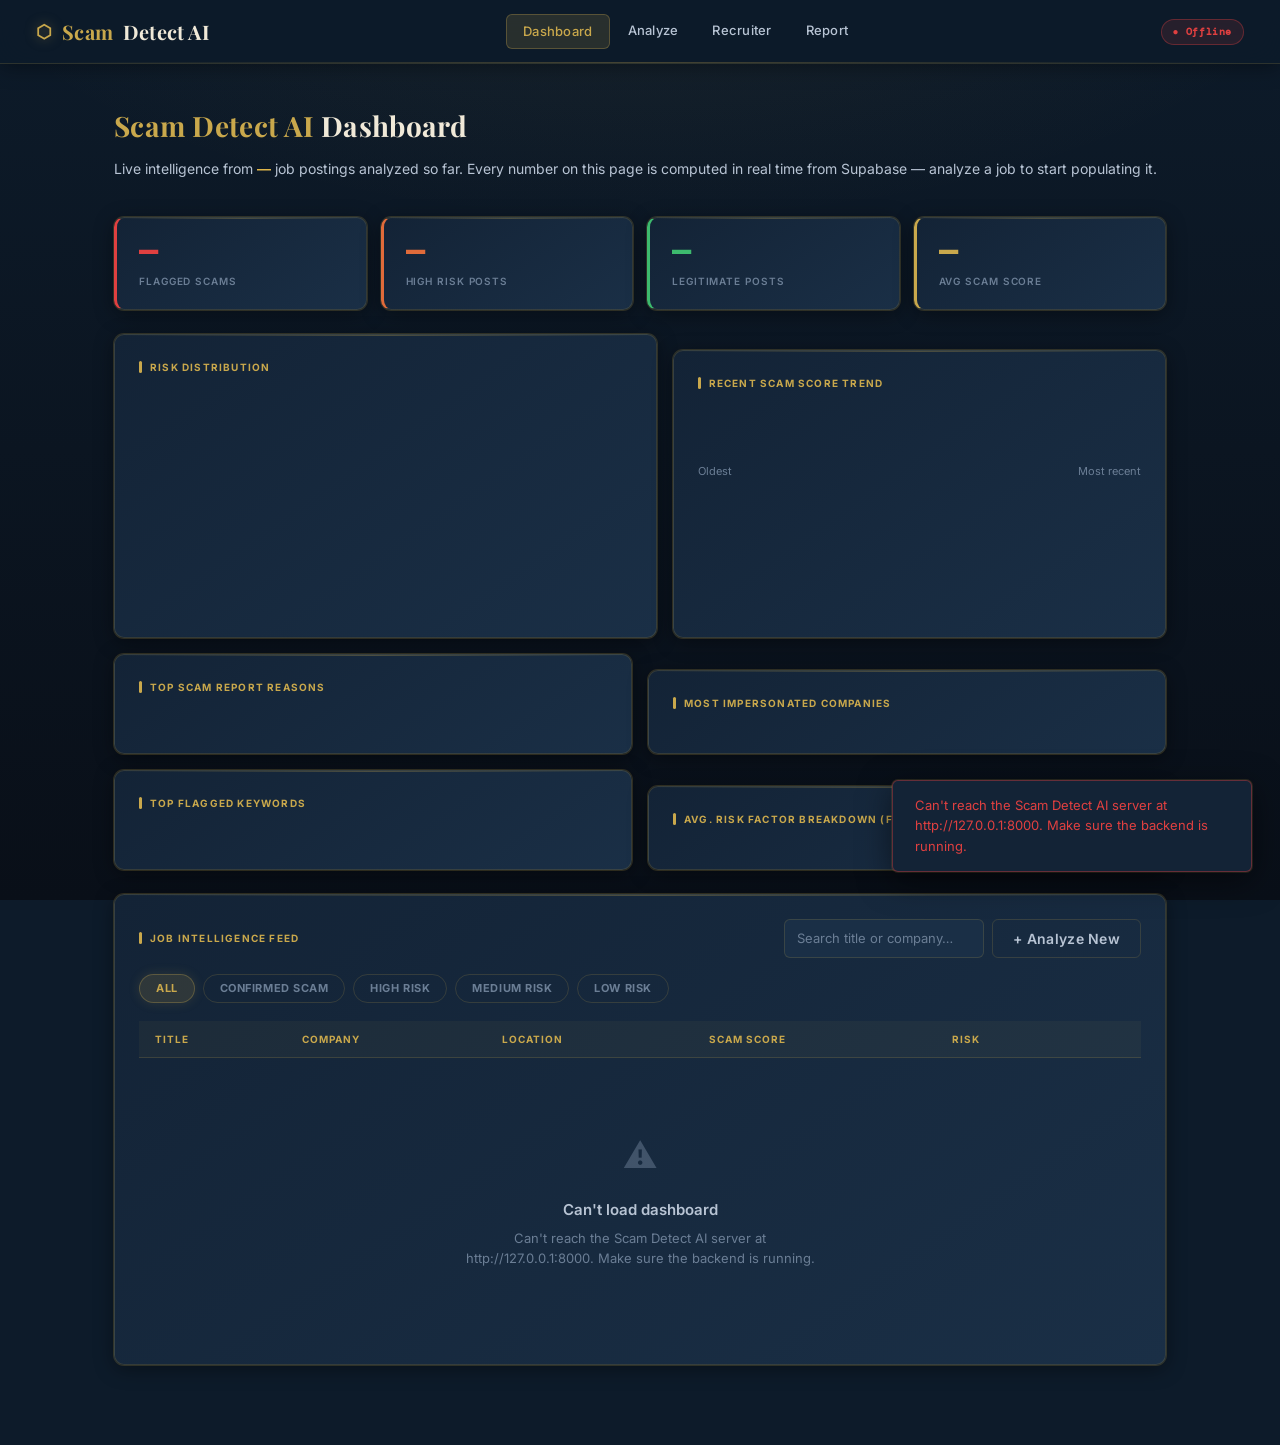
==== frontend/index.html @ e6880075 "Add files via upload" ====
<!DOCTYPE html>
<html lang="en">
<head>
<meta charset="UTF-8"/>
<meta name="viewport" content="width=device-width,initial-scale=1"/>
<title>Scam Detect AI — Job Scam Detection</title>
<link rel="stylesheet" href="style.css"/>
</head>
<body>

<nav class="nav">
  <div class="nav-logo"><span>Scam</span>Detect AI</div>
  <div class="nav-links">
    <a href="index.html" class="active">Dashboard</a>
    <a href="scamanalysis.html">Analyze</a>
    <a href="recruiter.html">Recruiter</a>
    <a href="report.html">Report</a>
  </div>
  <span class="api-status" id="apiStatus">● Checking…</span>
</nav>

<div class="page">
  <div class="page-header">
    <h1 style="font-family:var(--serif)"><span style="color:var(--gold)">Scam Detect AI</span> Dashboard</h1>
    <p>Live intelligence from <strong id="totalJobs">—</strong> job postings analyzed so far. Every number on this page is computed in real time from Supabase — analyze a job to start populating it.</p>
  </div>

  <!-- Stat cards -->
  <div class="stats-row" id="statsRow">
    <div class="stat-card danger"><div class="val" id="s-flagged">—</div><div class="lbl">Flagged Scams</div></div>
    <div class="stat-card warn"><div class="val" id="s-highrisk">—</div><div class="lbl">High Risk Posts</div></div>
    <div class="stat-card ok"><div class="val" id="s-legit">—</div><div class="lbl">Legitimate Posts</div></div>
    <div class="stat-card accent"><div class="val" id="s-avgscore">—</div><div class="lbl">Avg Scam Score</div></div>
  </div>

  <div style="display:grid;grid-template-columns:1.1fr 1fr;gap:16px;margin-bottom:16px">
    <!-- Risk distribution donut -->
    <div class="card chart-card">
      <div class="card-title">Risk Distribution</div>
      <div class="donut-wrap">
        <canvas id="riskDonut" width="180" height="180"></canvas>
        <div class="donut-legend" id="riskLegend"></div>
      </div>
    </div>
    <!-- Score trend -->
    <div class="card chart-card">
      <div class="card-title">Recent Scam Score Trend</div>
      <div id="trendEmpty" class="empty-state" style="padding:30px 10px;display:none">
        <div class="es-sub">Not enough analyzed jobs yet to show a trend.</div>
      </div>
      <div class="trend-strip" id="trendStrip"></div>
      <div style="display:flex;justify-content:space-between;margin-top:8px;font-size:11px;color:var(--text3)">
        <span>Oldest</span><span>Most recent</span>
      </div>
    </div>
  </div>

  <div style="display:grid;grid-template-columns:1fr 1fr;gap:16px;margin-bottom:16px">
    <!-- Top scam reasons -->
    <div class="card">
      <div class="card-title">Top Scam Report Reasons</div>
      <div id="reasonChart" class="reason-chart"></div>
    </div>
    <!-- Top flagged companies -->
    <div class="card">
      <div class="card-title">Most Impersonated Companies</div>
      <div id="companyChart" class="reason-chart"></div>
    </div>
  </div>

  <div style="display:grid;grid-template-columns:1fr 1fr;gap:16px;margin-bottom:24px">
    <!-- Top flagged keywords -->
    <div class="card">
      <div class="card-title">Top Flagged Keywords</div>
      <div id="keywordChart" class="reason-chart"></div>
    </div>
    <!-- Risk factor breakdown -->
    <div class="card">
      <div class="card-title">Avg. Risk Factor Breakdown (Flagged Jobs)</div>
      <div id="factorChart" class="factor-chart"></div>
    </div>
  </div>

  <!-- Job table -->
  <div class="card">
    <div style="display:flex;align-items:center;justify-content:space-between;margin-bottom:16px;flex-wrap:wrap;gap:10px">
      <div class="card-title" style="margin-bottom:0">Job Intelligence Feed</div>
      <div style="display:flex;gap:8px">
        <input id="searchInput" type="text" placeholder="Search title or company…" style="width:200px;padding:7px 12px;font-size:13px"/>
        <button class="btn-secondary" onclick="window.location='scamanalysis.html'" style="white-space:nowrap">+ Analyze New</button>
      </div>
    </div>

    <div class="pill-row" id="filterPills">
      <div class="pill active" data-filter="all">All</div>
      <div class="pill" data-filter="scam">Confirmed Scam</div>
      <div class="pill" data-filter="high">High Risk</div>
      <div class="pill" data-filter="medium">Medium Risk</div>
      <div class="pill" data-filter="low">Low Risk</div>
    </div>

    <div class="table-wrap">
      <table id="jobTable">
        <thead>
          <tr>
            <th>Title</th>
            <th>Company</th>
            <th>Location</th>
            <th>Scam Score</th>
            <th>Risk</th>
            <th></th>
          </tr>
        </thead>
        <tbody id="jobBody">
          <tr><td colspan="6" class="empty">Loading jobs…</td></tr>
        </tbody>
      </table>
    </div>
  </div>
</div>

<script src="demo-data.js"></script>
<script src="scamdetectai.js"></script>
<script>
let allJobs = [];
let filtered = [];
let activeFilter = "all";

renderApiStatus("#apiStatus");

function renderChartBars(containerId, data) {
  const el = qs("#" + containerId);
  if (!el) return;
  const entries = Object.entries(data || {});
  if (!entries.length) {
    el.innerHTML = `<div class="empty-state" style="padding:24px 10px">
      <div class="es-sub">No data yet. This fills in automatically as jobs are analyzed and reported.</div>
    </div>`;
    return;
  }
  const maxVal = Math.max(...entries.map(([, v]) => v));
  el.innerHTML = entries.map(([k, v]) => `
    <div class="reason-row">
      <span class="reason-name" title="${k}">${k}</span>
      <div class="reason-bar"><div class="reason-fill" style="width:${(v/maxVal*100).toFixed(1)}%"></div></div>
      <span class="reason-count">${v}</span>
    </div>`).join("");
}

function renderFactorChart(containerId, breakdown) {
  const el = qs("#" + containerId);
  if (!el) return;
  const labels = {
    keyword_risk: ["Keyword", "var(--scam)"],
    domain_risk: ["Domain", "var(--high)"],
    recruiter_risk: ["Recruiter", "var(--medium)"],
    salary_risk: ["Salary", "var(--gold2)"],
    report_risk: ["Reports", "var(--low)"],
  };
  const entries = Object.entries(breakdown || {}).filter(([k]) => labels[k]);
  if (!entries.length || entries.every(([, v]) => !v)) {
    el.innerHTML = `<div class="empty-state" style="padding:24px 10px">
      <div class="es-sub">No flagged jobs yet — this fills in once postings are analyzed.</div>
    </div>`;
    return;
  }
  el.innerHTML = entries.map(([k, v]) => {
    const [name, color] = labels[k];
    return `<div class="factor-row">
      <span class="factor-name">${name}</span>
      <div class="factor-bar"><div class="factor-fill" style="width:${Math.min(v,100).toFixed(1)}%;background:${color}"></div></div>
      <span class="factor-val">${v.toFixed(1)}</span>
    </div>`;
  }).join("");
}

function drawDonut(canvasId, segments) {
  const canvas = qs("#" + canvasId);
  const ctx = canvas.getContext("2d");
  const total = segments.reduce((s, x) => s + x.value, 0);
  const cx = canvas.width / 2, cy = canvas.height / 2, r = Math.min(cx, cy) - 8, inner = r * 0.6;
  ctx.clearRect(0, 0, canvas.width, canvas.height);

  if (total === 0) {
    ctx.beginPath();
    ctx.arc(cx, cy, r, 0, Math.PI * 2);
    ctx.strokeStyle = "rgba(255,255,255,.08)";
    ctx.lineWidth = r - inner;
    ctx.stroke();
    ctx.fillStyle = "#6b7e95";
    ctx.font = "12px Inter, sans-serif";
    ctx.textAlign = "center";
    ctx.fillText("No data", cx, cy + 4);
    return;
  }

  let start = -Math.PI / 2;
  segments.forEach(seg => {
    if (seg.value <= 0) return;
    const angle = (seg.value / total) * Math.PI * 2;
    ctx.beginPath();
    ctx.arc(cx, cy, (r + inner) / 2, start, start + angle);
    ctx.lineWidth = r - inner;
    ctx.strokeStyle = seg.color;
    ctx.stroke();
    start += angle;
  });

  ctx.fillStyle = "#f0e9d8";
  ctx.font = "700 20px 'DM Mono', monospace";
  ctx.textAlign = "center";
  ctx.fillText(total.toLocaleString(), cx, cy - 2);
  ctx.fillStyle = "#6b7e95";
  ctx.font = "10px Inter, sans-serif";
  ctx.fillText("total", cx, cy + 14);
}

function renderRiskDonut(stats) {
  const scam = stats.high_risk_jobs ? Math.min(stats.high_risk_jobs, stats.flagged_jobs || stats.high_risk_jobs) : 0;
  const flaggedNotHigh = Math.max((stats.flagged_jobs || 0) - (stats.high_risk_jobs || 0), 0);
  const legit = stats.legit_jobs || 0;

  const segs = [
    { label: "Confirmed / High Risk", value: stats.high_risk_jobs || 0, color: "#e04040" },
    { label: "Flagged (Medium)", value: flaggedNotHigh, color: "#e8a83b" },
    { label: "Legitimate", value: legit, color: "#3dba6e" },
  ];
  drawDonut("riskDonut", segs);

  qs("#riskLegend").innerHTML = segs.map(s => `
    <div class="donut-legend-item">
      <span class="dot" style="background:${s.color}"></span>
      <span class="lname">${s.label}</span>
      <span class="lval">${s.value.toLocaleString()}</span>
    </div>`).join("");
}

function renderTrend(recentFlagged) {
  const strip = qs("#trendStrip");
  const emptyEl = qs("#trendEmpty");
  if (!recentFlagged || recentFlagged.length < 2) {
    strip.style.display = "none";
    emptyEl.style.display = "";
    return;
  }
  strip.style.display = "flex";
  emptyEl.style.display = "none";
  const scores = recentFlagged.map(j => j.score).reverse();
  const max = Math.max(...scores, 1);
  strip.innerHTML = scores.map(s => `<div class="trend-bar" style="height:${Math.max((s / max) * 100, 4)}%" title="${s.toFixed(1)}"></div>`).join("");
}

function renderTable() {
  const tbody = qs("#jobBody");

  if (!allJobs.length) {
    tbody.innerHTML = `<tr><td colspan="6">
      <div class="empty-state">
        <div class="es-icon">◎</div>
        <div class="es-title">No flagged jobs yet</div>
        <div class="es-sub">Analyze a job posting to start building your live intelligence feed. Every result is stored in Supabase and shows up here.</div>
      </div>
    </td></tr>`;
    return;
  }

  if (!filtered.length) {
    tbody.innerHTML = `<tr><td colspan="6" class="empty">No jobs match this filter.</td></tr>`;
    return;
  }

  tbody.innerHTML = filtered.map(j => {
    const cls = scoreClass(j.score);
    return `<tr>
      <td style="color:var(--text);font-weight:500;max-width:240px;overflow:hidden;text-overflow:ellipsis;white-space:nowrap" title="${j.title}">${j.title || "—"}</td>
      <td class="company">${j.company || "—"}</td>
      <td style="color:var(--text2);font-size:12px">${j.location || "—"}</td>
      <td class="mono" style="color:${scoreColor(j.score)}">${j.score.toFixed(1)}</td>
      <td><span class="badge ${cls}">${riskLabel(j.score).label}</span></td>
      <td><a href="scamanalysis.html" style="font-size:12px;color:var(--gold2)">Re-analyze →</a></td>
    </tr>`;
  }).join("");
}

function applyFilter() {
  const search = qs("#searchInput").value.toLowerCase();
  filtered = allJobs.filter(j => {
    const matchSearch = !search || (j.title||"").toLowerCase().includes(search) || (j.company||"").toLowerCase().includes(search);
    const cls = scoreClass(j.score);
    const matchFilter = activeFilter === "all" || cls === activeFilter;
    return matchSearch && matchFilter;
  });
  renderTable();
}

async function init() {
  let stats;
  let isDemo = false;
  try {
    stats = await fetchDashboard();
  } catch (err) {
    toast(err.message, "error");
    qs("#jobBody").innerHTML = `<tr><td colspan="6">
      <div class="empty-state">
        <div class="es-icon">⚠</div>
        <div class="es-title">Can't load dashboard</div>
        <div class="es-sub">${err.message}</div>
      </div>
    </td></tr>`;
    return;
  }

  // If Supabase genuinely has no analyzed jobs yet, fall back to sample
  // data (generated by the real scoring model — see demo-data.js) so the
  // dashboard isn't empty.
  if (!stats.total_jobs && typeof DEMO_DASHBOARD_DATA !== "undefined") {
    stats = DEMO_DASHBOARD_DATA;
    isDemo = true;
  }

  qs("#totalJobs").textContent = (stats.total_jobs || 0).toLocaleString();
  qs("#s-flagged").textContent = (stats.flagged_jobs || 0).toLocaleString();
  qs("#s-highrisk").textContent = (stats.high_risk_jobs || 0).toLocaleString();
  qs("#s-legit").textContent = (stats.legit_jobs || 0).toLocaleString();
  qs("#s-avgscore").textContent = (stats.avg_scam_score || 0).toFixed(1) + "%";

  renderRiskDonut(stats);
  renderChartBars("reasonChart", stats.report_reasons || {});
  renderChartBars("companyChart", stats.top_flagged_domains || {});
  renderChartBars("keywordChart", stats.top_keywords || {});
  renderFactorChart("factorChart", stats.avg_risk_breakdown || {});
  renderTrend(stats.recent_flagged || []);

  allJobs = [
    ...(stats.recent_flagged || []).map(j => ({ title: j.title, company: j.company, location: j.location, score: j.score })),
    ...(isDemo ? (stats.recent_legit || []).map(j => ({ title: j.title, company: j.company, location: j.location, score: j.score })) : []),
  ];
  filtered = allJobs;
  renderTable();
}

qsa("#filterPills .pill").forEach(p => {
  p.addEventListener("click", () => {
    qsa("#filterPills .pill").forEach(x => x.classList.remove("active"));
    p.classList.add("active");
    activeFilter = p.dataset.filter;
    applyFilter();
  });
});

qs("#searchInput").addEventListener("input", applyFilter);

init();
</script>
</body>
</html>
---- frontend/style.css ----
/* Scam Detect AI — Professional Gold & Navy Blue Theme */
@import url('https://fonts.googleapis.com/css2?family=Playfair+Display:wght@600;700&family=DM+Mono:wght@300;400;500&family=Inter:wght@400;500;600;700&display=swap');

:root {
  /* ── Core Palette ── */
  --navy:        #0d1b2a;
  --navy2:       #132336;
  --navy3:       #1a2f46;
  --navy4:       #1f3a57;
  --navy5:       #243f60;

  --gold:        #c9a84c;
  --gold2:       #e2b84a;
  --gold3:       #f0cc6e;
  --gold-dim:    rgba(201,168,76,.15);
  --gold-rim:    rgba(201,168,76,.30);

  /* ── Semantic roles ── */
  --bg:          var(--navy);
  --bg2:         var(--navy2);
  --bg3:         var(--navy3);
  --border:      rgba(201,168,76,.18);
  --border2:     rgba(201,168,76,.30);

  --text:        #f0e9d8;
  --text2:       #b8c4d4;
  --text3:       #6b7e95;

  --accent:      var(--gold);
  --accent2:     var(--gold2);

  /* ── Risk colours ── */
  --low:         #3dba6e;
  --medium:      #e8a83b;
  --high:        #e06b3a;
  --scam:        #e04040;

  --low-bg:      rgba(61,186,110,.12);
  --medium-bg:   rgba(232,168,59,.12);
  --high-bg:     rgba(224,107,58,.12);
  --scam-bg:     rgba(224,64,64,.12);

  /* ── Typography ── */
  --mono:        'DM Mono', monospace;
  --sans:        'Inter', system-ui, sans-serif;
  --serif:       'Playfair Display', Georgia, serif;

  /* ── Geometry ── */
  --radius:      10px;
  --radius2:     6px;
  --shadow:      0 4px 24px rgba(0,0,0,.45), 0 1px 4px rgba(0,0,0,.25);
  --shadow-gold: 0 0 0 1px rgba(201,168,76,.20), 0 4px 20px rgba(0,0,0,.4);
}

*, *::before, *::after { box-sizing: border-box; margin: 0; padding: 0; }
html { scroll-behavior: smooth; }
body {
  font-family: var(--sans);
  background: var(--bg);
  color: var(--text);
  min-height: 100vh;
  font-size: 14px;
  line-height: 1.6;
  -webkit-font-smoothing: antialiased;
  background-image:
    radial-gradient(ellipse 80% 50% at 50% -10%, rgba(201,168,76,.07) 0%, transparent 70%),
    linear-gradient(180deg, var(--navy) 0%, #090f18 100%);
  background-attachment: fixed;
}
a { color: var(--gold2); text-decoration: none; transition: color .2s; }
a:hover { color: var(--gold3); text-decoration: none; }

input, textarea, select {
  font-family: var(--sans);
  background: var(--navy3);
  border: 1px solid var(--border);
  color: var(--text);
  border-radius: var(--radius2);
  padding: 10px 14px;
  width: 100%;
  font-size: 14px;
  outline: none;
  transition: border .2s, box-shadow .2s;
}
input:focus, textarea:focus, select:focus {
  border-color: var(--gold);
  box-shadow: 0 0 0 3px rgba(201,168,76,.12);
}
input::placeholder, textarea::placeholder { color: var(--text3); }
select option { background: var(--navy3); color: var(--text); }
textarea { resize: vertical; min-height: 100px; }

button {
  font-family: var(--sans);
  cursor: pointer;
  border: none;
  border-radius: var(--radius2);
  font-size: 14px;
  font-weight: 600;
  transition: all .2s;
  letter-spacing: .02em;
}
button:active { transform: scale(.98); }
button:disabled { opacity: .4; cursor: not-allowed; }

label {
  font-size: 11px;
  color: var(--gold);
  font-weight: 600;
  letter-spacing: .09em;
  text-transform: uppercase;
  margin-bottom: 5px;
  display: block;
}

/* ── Navigation ── */
.nav {
  display: flex; align-items: center; justify-content: space-between;
  padding: 0 36px; height: 64px;
  background: rgba(13,27,42,.92);
  border-bottom: 1px solid var(--border);
  position: sticky; top: 0; z-index: 100;
  backdrop-filter: blur(16px);
  box-shadow: 0 2px 20px rgba(0,0,0,.4);
}
.nav::after {
  content: '';
  position: absolute; bottom: 0; left: 36px; right: 36px; height: 1px;
  background: linear-gradient(90deg, transparent, var(--gold-rim), transparent);
}
.nav-logo {
  font-family: var(--serif);
  font-size: 20px;
  font-weight: 700;
  color: var(--text);
  display: flex;
  align-items: center;
  gap: 10px;
  letter-spacing: .01em;
}
.nav-logo span { color: var(--gold); }
.nav-logo::before {
  content: '⬡';
  color: var(--gold);
  font-size: 18px;
  filter: drop-shadow(0 0 6px rgba(201,168,76,.5));
}
.nav-links { display: flex; gap: 2px; }
.nav-links a {
  color: var(--text2);
  font-size: 13px;
  font-weight: 500;
  padding: 6px 16px;
  border-radius: var(--radius2);
  transition: all .2s;
  letter-spacing: .02em;
}
.nav-links a:hover { color: var(--gold2); background: var(--gold-dim); }
.nav-links a.active {
  color: var(--gold);
  background: var(--gold-dim);
  border: 1px solid var(--gold-rim);
}

/* ── Page shell ── */
.page { max-width: 1100px; margin: 0 auto; padding: 40px 24px 80px; }
.page-header { margin-bottom: 36px; }
.page-header h1 {
  font-family: var(--serif);
  font-size: 28px;
  font-weight: 700;
  color: var(--text);
  margin-bottom: 8px;
  letter-spacing: .01em;
}
.page-header h1 .gold { color: var(--gold); }
.page-header p { color: var(--text2); font-size: 14px; line-height: 1.7; }
.page-header strong { color: var(--gold2); font-weight: 600; }

/* ── Cards ── */
.card {
  background: linear-gradient(145deg, var(--navy2), var(--navy3));
  border: 1px solid var(--border);
  border-radius: var(--radius);
  padding: 24px;
  box-shadow: var(--shadow-gold);
  position: relative;
  overflow: hidden;
}
.card::before {
  content: '';
  position: absolute; top: 0; left: 0; right: 0; height: 1px;
  background: linear-gradient(90deg, transparent, var(--gold-rim), transparent);
}
.card + .card { margin-top: 16px; }
.card-title {
  font-size: 10px;
  font-weight: 700;
  text-transform: uppercase;
  letter-spacing: .12em;
  color: var(--gold);
  margin-bottom: 18px;
  display: flex;
  align-items: center;
  gap: 8px;
}
.card-title::before {
  content: '';
  display: inline-block;
  width: 3px; height: 12px;
  background: var(--gold);
  border-radius: 2px;
  flex-shrink: 0;
}

/* ── Form grid ── */
.form-grid { display: grid; grid-template-columns: 1fr 1fr; gap: 16px; }
.form-grid .full { grid-column: 1 / -1; }
.form-group { display: flex; flex-direction: column; gap: 6px; }

/* ── Buttons ── */
.btn-primary {
  background: linear-gradient(135deg, var(--gold) 0%, var(--gold2) 100%);
  color: var(--navy);
  padding: 11px 26px;
  font-size: 14px;
  font-weight: 700;
  letter-spacing: .04em;
  box-shadow: 0 2px 12px rgba(201,168,76,.35), inset 0 1px 0 rgba(255,255,255,.15);
}
.btn-primary:hover:not(:disabled) {
  background: linear-gradient(135deg, var(--gold2) 0%, var(--gold3) 100%);
  box-shadow: 0 4px 20px rgba(201,168,76,.45);
  transform: translateY(-1px);
}
.btn-secondary {
  background: transparent;
  color: var(--text2);
  border: 1px solid var(--border);
  padding: 10px 20px;
}
.btn-secondary:hover:not(:disabled) {
  border-color: var(--gold-rim);
  color: var(--gold2);
  background: var(--gold-dim);
}
.btn-danger {
  background: var(--scam-bg);
  color: var(--scam);
  border: 1px solid rgba(224,64,64,.35);
  padding: 10px 20px;
}
.btn-danger:hover:not(:disabled) {
  background: rgba(224,64,64,.2);
}

/* ── Risk badges ── */
.badge {
  display: inline-flex; align-items: center; gap: 5px;
  padding: 4px 12px; border-radius: 100px;
  font-size: 11px; font-weight: 700; font-family: var(--mono);
  letter-spacing: .06em; text-transform: uppercase;
}
.badge.low    { background: var(--low-bg);    color: var(--low);    border: 1px solid rgba(61,186,110,.25); }
.badge.medium { background: var(--medium-bg); color: var(--medium); border: 1px solid rgba(232,168,59,.25); }
.badge.high   { background: var(--high-bg);   color: var(--high);   border: 1px solid rgba(224,107,58,.25); }
.badge.scam   { background: var(--scam-bg);   color: var(--scam);   border: 1px solid rgba(224,64,64,.25); }

/* ── Score ring ── */
.score-ring-wrap { display: flex; align-items: center; gap: 24px; margin-bottom: 20px; }
.score-ring { position: relative; width: 108px; height: 108px; flex-shrink: 0; }
.score-ring svg { transform: rotate(-90deg); filter: drop-shadow(0 0 8px rgba(201,168,76,.2)); }
.score-ring .ring-val {
  position: absolute; inset: 0; display: flex; flex-direction: column;
  align-items: center; justify-content: center;
  font-family: var(--mono); font-size: 24px; font-weight: 500; line-height: 1;
}
.score-ring .ring-val small { font-size: 11px; color: var(--text3); margin-top: 3px; }
.score-meta h2 { font-family: var(--serif); font-size: 20px; font-weight: 700; margin-bottom: 6px; }
.score-meta p { color: var(--text2); font-size: 13px; max-width: 380px; line-height: 1.6; }

/* ── Risk breakdown bars ── */
.breakdown-grid { display: grid; grid-template-columns: 1fr 1fr; gap: 14px; margin-top: 16px; }
.breakdown-item { display: flex; flex-direction: column; gap: 6px; }
.breakdown-label { font-size: 11px; color: var(--text2); display: flex; justify-content: space-between; font-weight: 500; }
.breakdown-bar { height: 5px; background: rgba(255,255,255,.06); border-radius: 3px; overflow: hidden; }
.breakdown-bar-fill { height: 100%; border-radius: 3px; transition: width .6s ease; }

/* ── Keyword tags ── */
.kw-tags { display: flex; flex-wrap: wrap; gap: 6px; margin-top: 10px; }
.kw-tag {
  background: rgba(224,64,64,.12);
  color: #f87171;
  border: 1px solid rgba(224,64,64,.25);
  padding: 3px 10px; border-radius: 100px;
  font-size: 11px; font-family: var(--mono); letter-spacing: .04em;
}

/* ── Table ── */
.table-wrap { overflow-x: auto; }
table { width: 100%; border-collapse: collapse; font-size: 13px; }
th {
  text-align: left; padding: 10px 16px;
  color: var(--gold); font-weight: 700;
  font-size: 10px; text-transform: uppercase; letter-spacing: .1em;
  border-bottom: 1px solid var(--border);
  background: rgba(201,168,76,.05);
}
td { padding: 11px 16px; border-bottom: 1px solid rgba(201,168,76,.08); color: var(--text2); }
tr:last-child td { border-bottom: none; }
tr:hover td { background: rgba(201,168,76,.04); }
td.company { color: var(--text); font-weight: 500; }

/* ── Stat cards ── */
.stats-row { display: grid; grid-template-columns: repeat(4, 1fr); gap: 14px; margin-bottom: 24px; }
.stat-card {
  background: linear-gradient(145deg, var(--navy2), var(--navy3));
  border: 1px solid var(--border);
  border-radius: var(--radius);
  padding: 20px 22px;
  box-shadow: var(--shadow-gold);
  position: relative; overflow: hidden;
}
.stat-card::before {
  content: '';
  position: absolute; top: 0; left: 0; right: 0; height: 1px;
  background: linear-gradient(90deg, transparent, var(--gold-rim), transparent);
}
.stat-card .val {
  font-size: 30px; font-weight: 700;
  font-family: var(--mono); line-height: 1; margin-bottom: 5px;
}
.stat-card .lbl {
  font-size: 10px; color: var(--text3);
  text-transform: uppercase; letter-spacing: .09em; font-weight: 600;
}
.stat-card.danger { border-left: 3px solid var(--scam); }
.stat-card.danger .val { color: var(--scam); }
.stat-card.warn { border-left: 3px solid var(--high); }
.stat-card.warn .val { color: var(--high); }
.stat-card.ok { border-left: 3px solid var(--low); }
.stat-card.ok .val { color: var(--low); }
.stat-card.accent { border-left: 3px solid var(--gold); }
.stat-card.accent .val { color: var(--gold); }

/* ── Chart bars ── */
.reason-chart { display: flex; flex-direction: column; gap: 10px; margin-top: 12px; }
.reason-row { display: grid; grid-template-columns: 180px 1fr 42px; align-items: center; gap: 10px; font-size: 12px; }
.reason-name { color: var(--text2); white-space: nowrap; overflow: hidden; text-overflow: ellipsis; }
.reason-bar { height: 6px; background: rgba(255,255,255,.06); border-radius: 4px; overflow: hidden; }
.reason-fill { height: 100%; border-radius: 4px; background: linear-gradient(90deg, var(--gold), var(--gold2)); }
.reason-count { color: var(--gold); text-align: right; font-family: var(--mono); font-weight: 600; }

/* ── Info rows ── */
.info-grid { display: grid; grid-template-columns: 1fr 1fr; gap: 12px; }
.info-item { display: flex; flex-direction: column; gap: 3px; }
.info-item .ik { font-size: 10px; color: var(--gold); text-transform: uppercase; letter-spacing: .08em; font-weight: 600; }
.info-item .iv { font-size: 13px; color: var(--text); font-family: var(--mono); }

/* ── Pill filter ── */
.pill-row { display: flex; gap: 8px; flex-wrap: wrap; margin-bottom: 18px; }
.pill {
  padding: 5px 16px; border-radius: 100px;
  font-size: 11px; font-weight: 700; cursor: pointer;
  background: transparent; color: var(--text3);
  border: 1px solid var(--border); transition: all .2s;
  letter-spacing: .05em; text-transform: uppercase;
}
.pill.active {
  background: var(--gold-dim);
  color: var(--gold);
  border-color: var(--gold-rim);
  box-shadow: 0 0 12px rgba(201,168,76,.15);
}
.pill:hover:not(.active) { border-color: var(--border2); color: var(--text2); }

/* ── Toast ── */
.sr-toast {
  position: fixed; bottom: 28px; right: 28px;
  background: var(--navy2);
  border: 1px solid var(--border);
  color: var(--text); padding: 14px 22px; border-radius: var(--radius2);
  font-size: 13px; z-index: 9999; opacity: 0;
  transform: translateY(12px); transition: all .3s;
  max-width: 360px;
  box-shadow: 0 8px 32px rgba(0,0,0,.5), 0 0 0 1px var(--border);
}
.sr-toast.show { opacity: 1; transform: none; }
.sr-toast--success { border-color: rgba(61,186,110,.4); color: var(--low); }
.sr-toast--error   { border-color: rgba(224,64,64,.4);  color: var(--scam); }
.sr-toast--warn    { border-color: rgba(232,168,59,.4); color: var(--medium); }

/* ── Source tag ── */
.source-tag {
  display: inline-flex; align-items: center; gap: 4px;
  font-size: 10px; font-family: var(--mono);
  padding: 2px 9px; border-radius: 100px;
  background: var(--gold-dim); color: var(--gold);
  border: 1px solid var(--gold-rim); margin-left: 10px;
  letter-spacing: .05em;
}

/* ── Misc utilities ── */
.empty { text-align: center; padding: 40px; color: var(--text3); }
.mono  { font-family: var(--mono); }
.dim   { color: var(--text2); }
.mt-2  { margin-top: 8px; }
.mt-4  { margin-top: 16px; }
.mt-6  { margin-top: 24px; }
.flex  { display: flex; align-items: center; }
.gap-2 { gap: 8px; }
.text-scam { color: var(--scam); }
.text-ok   { color: var(--low); }
.text-warn { color: var(--medium); }
hr.divider {
  border: none;
  border-top: 1px solid var(--border);
  margin: 22px 0;
  background: linear-gradient(90deg, transparent, var(--gold-rim), transparent);
  height: 1px; border: none;
}

/* ── Scrollbar ── */
::-webkit-scrollbar { width: 6px; height: 6px; }
::-webkit-scrollbar-track { background: var(--navy); }
::-webkit-scrollbar-thumb { background: rgba(201,168,76,.3); border-radius: 3px; }
::-webkit-scrollbar-thumb:hover { background: rgba(201,168,76,.5); }

/* ── API live/offline status pill ── */
.api-status {
  font-size: 10px; font-family: var(--mono); font-weight: 600;
  padding: 4px 11px; border-radius: 100px; letter-spacing: .06em;
  border: 1px solid var(--border); color: var(--text3);
  display: inline-flex; align-items: center; gap: 5px; cursor: default;
}
.api-status--ok   { color: var(--low);  border-color: rgba(61,186,110,.35);  background: var(--low-bg); }
.api-status--down { color: var(--scam); border-color: rgba(224,64,64,.35);   background: var(--scam-bg); }

/* ── Input mode tabs (URL vs Manual) ── */
.input-tabs { display: flex; gap: 6px; margin-bottom: 18px; border-bottom: 1px solid var(--border); }
.input-tab {
  padding: 10px 18px; font-size: 12px; font-weight: 700; letter-spacing: .04em;
  text-transform: uppercase; color: var(--text3); cursor: pointer;
  border-bottom: 2px solid transparent; transition: all .2s; background: none; border-radius: 0;
}
.input-tab:hover { color: var(--text2); }
.input-tab.active { color: var(--gold); border-bottom-color: var(--gold); }

/* ── URL import bar ── */
.url-import-row { display: flex; gap: 10px; align-items: stretch; }
.url-import-row input { flex: 1; }
.url-import-hint { font-size: 12px; color: var(--text3); margin-top: 8px; line-height: 1.6; }
.url-import-hint strong { color: var(--text2); }

/* ── Scraped-data preview chip list ── */
.scrape-preview {
  margin-top: 16px; padding: 14px 16px;
  background: rgba(201,168,76,.06); border: 1px dashed var(--gold-rim);
  border-radius: var(--radius2);
}
.scrape-preview .sp-title { font-size: 11px; font-weight: 700; color: var(--gold); text-transform: uppercase; letter-spacing: .08em; margin-bottom: 10px; }
.scrape-preview .sp-grid { display: grid; grid-template-columns: 1fr 1fr; gap: 8px 18px; font-size: 12px; }
.scrape-preview .sp-row { display: flex; flex-direction: column; gap: 2px; min-width: 0; }
.scrape-preview .sp-k { color: var(--text3); font-size: 10px; text-transform: uppercase; letter-spacing: .06em; }
.scrape-preview .sp-v { color: var(--text); overflow: hidden; text-overflow: ellipsis; white-space: nowrap; }
.scrape-preview .sp-warn { margin-top: 10px; font-size: 12px; color: var(--medium); }

/* ── Loading spinner ── */
.spinner {
  width: 14px; height: 14px; border-radius: 50%;
  border: 2px solid rgba(13,27,42,.25); border-top-color: var(--navy);
  display: inline-block; animation: spin .7s linear infinite; vertical-align: -2px; margin-right: 7px;
}
@keyframes spin { to { transform: rotate(360deg); } }

/* ── Error panel ── */
.error-panel {
  background: var(--scam-bg); border: 1px solid rgba(224,64,64,.3);
  border-radius: var(--radius2); padding: 14px 16px; margin-top: 14px;
  color: #f87171; font-size: 13px; line-height: 1.6;
}
.error-panel strong { color: var(--scam); }

/* ── Empty state ── */
.empty-state {
  text-align: center; padding: 60px 24px; color: var(--text3);
}
.empty-state .es-icon { font-size: 34px; margin-bottom: 14px; opacity: .5; }
.empty-state .es-title { color: var(--text2); font-size: 15px; font-weight: 600; margin-bottom: 6px; }
.empty-state .es-sub { font-size: 13px; max-width: 380px; margin: 0 auto; line-height: 1.6; }

/* ── Dashboard chart canvases ── */
.chart-card canvas { width: 100% !important; max-height: 220px; }
.donut-wrap { display: flex; align-items: center; gap: 22px; }
.donut-legend { display: flex; flex-direction: column; gap: 9px; font-size: 12px; flex: 1; }
.donut-legend-item { display: flex; align-items: center; gap: 8px; justify-content: space-between; }
.donut-legend-item .dot { width: 9px; height: 9px; border-radius: 50%; flex-shrink: 0; }
.donut-legend-item .lname { color: var(--text2); flex: 1; }
.donut-legend-item .lval { color: var(--text); font-family: var(--mono); font-weight: 600; }

/* ── Trend sparkline strip ── */
.trend-strip { display: flex; align-items: flex-end; gap: 3px; height: 46px; margin-top: 10px; }
.trend-bar { flex: 1; background: linear-gradient(180deg, var(--gold2), var(--gold-dim)); border-radius: 2px 2px 0 0; min-height: 3px; transition: height .5s ease; }

/* ── Risk factor breakdown bars (keyword/domain/recruiter/salary/report) ── */
.factor-chart { display: flex; flex-direction: column; gap: 12px; margin-top: 14px; }
.factor-row { display: grid; grid-template-columns: 110px 1fr 42px; align-items: center; gap: 10px; font-size: 12px; }
.factor-name { color: var(--text2); white-space: nowrap; }
.factor-bar { height: 9px; background: rgba(255,255,255,.06); border-radius: 5px; overflow: hidden; }
.factor-fill { height: 100%; border-radius: 5px; transition: width .5s ease; }
.factor-val { color: var(--text); text-align: right; font-family: var(--mono); font-weight: 600; }

/* ── Responsive ── */
@media (max-width: 768px) {
  .nav { padding: 0 18px; height: 58px; }
  .nav-links a { padding: 5px 10px; font-size: 12px; }
  .page { padding: 22px 14px 60px; }
  .form-grid { grid-template-columns: 1fr; }
  .stats-row { grid-template-columns: 1fr 1fr; }
  .breakdown-grid { grid-template-columns: 1fr; }
  .info-grid { grid-template-columns: 1fr; }
  .scrape-preview .sp-grid { grid-template-columns: 1fr; }
  .donut-wrap { flex-direction: column; }
}
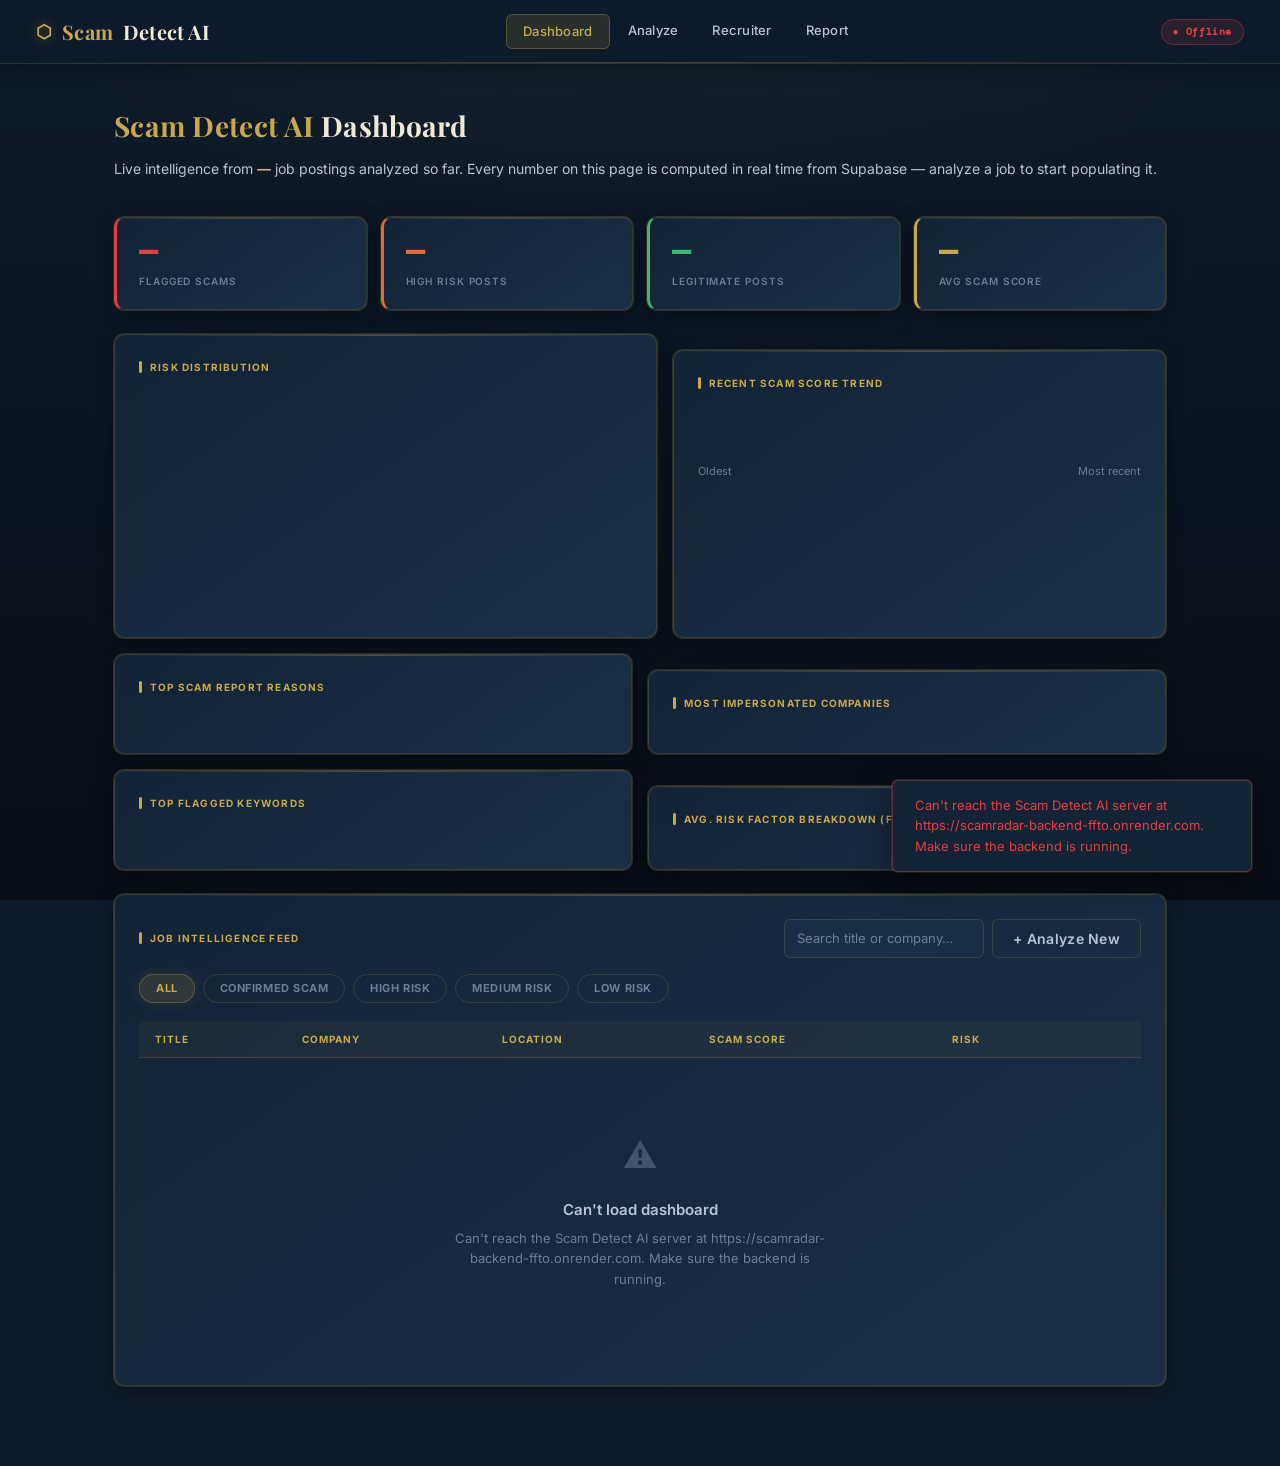
==== commit cc0c860d: "Add config.js script to index.html" ====
--- a/frontend/index.html
+++ b/frontend/index.html
@@ -120,6 +120,7 @@
 </div>
 
 <script src="demo-data.js"></script>
+<script src="config.js"></script>
 <script src="scamdetectai.js"></script>
 <script>
 let allJobs = [];
